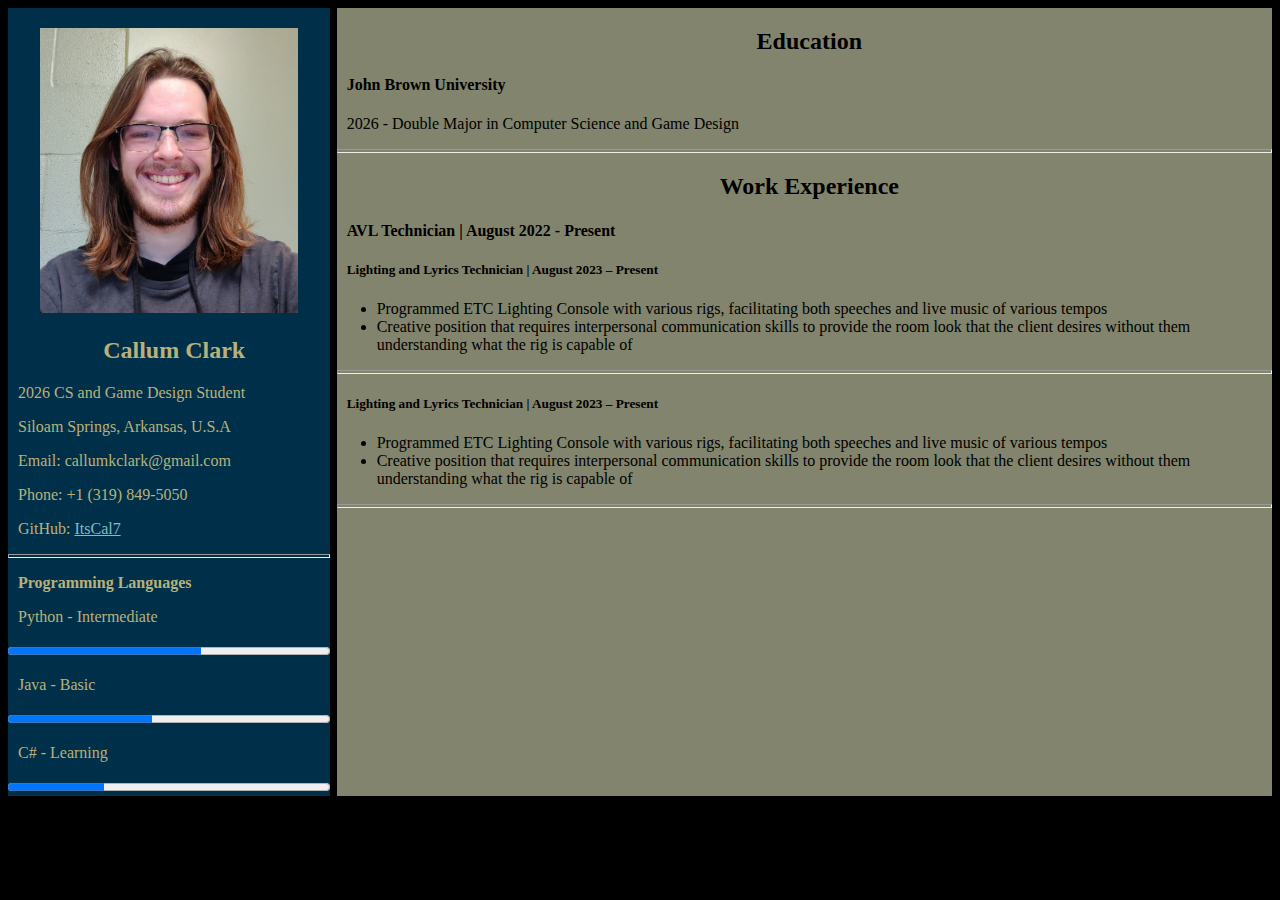
==== index.html @ 3d7a9f07 "Add files via upload" ====
<!DOCTYPE html>
<html>
	<head>
		<title>Callum Clark's CV</title>
		<link rel="stylesheet" href="style.css"/>
	</head>
	
<body>
<div class="container">
    <div class="leftPane">
        <center><img src="me.jpg" style="width:80%" alt="Profile Picture"></center>
        <h2 class="pPadding">Callum Clark</h2>
        <p>2026 CS and Game Design Student</p>
        <p>Siloam Springs, Arkansas, U.S.A</p>
        <p>Email: callumkclark@gmail.com</p>
        <p>Phone: +1 (319) 849-5050</p>
        <p>GitHub: <a href="https://github.com/ItsCal7" target="_blank">ItsCal7</a></p>
        <hr>

        <p><b>Programming Languages</b></p>
		
		<p>Python - Intermediate</p>
        <progress value="60" max="100"> 60% </progress>
		
        <p>Java - Basic<br></p>
		<progress value="45" max="100"> 45% </progress>
		
        <p>C# - Learning</p>
		<progress value="30" max="100"> 30% </progress>
		
    </div>
	<div class="centerLine"> </div>
    <div class="rightPane">
		<h2 class="pPadding">Education</h2>
          <h4 class="pPadding"><b>John Brown University</b></h4>
          <p>2026 - Double Major in Computer Science and Game Design</p>
          <hr>
		  
        <h2 class="pPadding">Work Experience</h2>
        <h4 class="pPadding"><b>AVL Technician | August 2022 - Present</b></h4>
        <h5 class="pPadding">Lighting and Lyrics Technician | August 2023 – Present</h6>
        <p>
			<ul>
			<li> Programmed ETC Lighting Console with various rigs, facilitating both speeches and live music of various tempos
			<li> Creative position that requires interpersonal communication skills to provide the room look that the client desires without them understanding what the rig is capable of
			</ul>
		</p>
        <hr>
        <h5 class="pPadding">Lighting and Lyrics Technician | August 2023 – Present</h6>
        <p>
			<ul>
			<li> Programmed ETC Lighting Console with various rigs, facilitating both speeches and live music of various tempos
			<li> Creative position that requires interpersonal communication skills to provide the room look that the client desires without them understanding what the rig is capable of
			</ul>
		</p>
        <hr>
    </div>
</div>
</body>
</html>
---- style.css ----
body
{
	background-color: black;
}

a
{
	color: #7EBDC3;
}

.container 
{
	display: flex;
}

.leftPane {
	color: #bab079;
	width: 25.5%;
	height: 100hv;
	background-color: #003049;
}

.centerLine 
{
	width: .5%;
	height: 100hv;
	background-color: black;
}

.rightPane 
{
	left: 100px;
	width: 74%;
	height: 100hv;
	background-color: #82846D;
}

h2
{
	text-align: center;
}

p
{
	padding-left: 10px;
}

.pPadding
{
	padding-left: 10px;
}

img
{
	padding-top: 20px;
}

hr
{
	height: 2px;
}

progress
{
	padding-left: 100%;
}
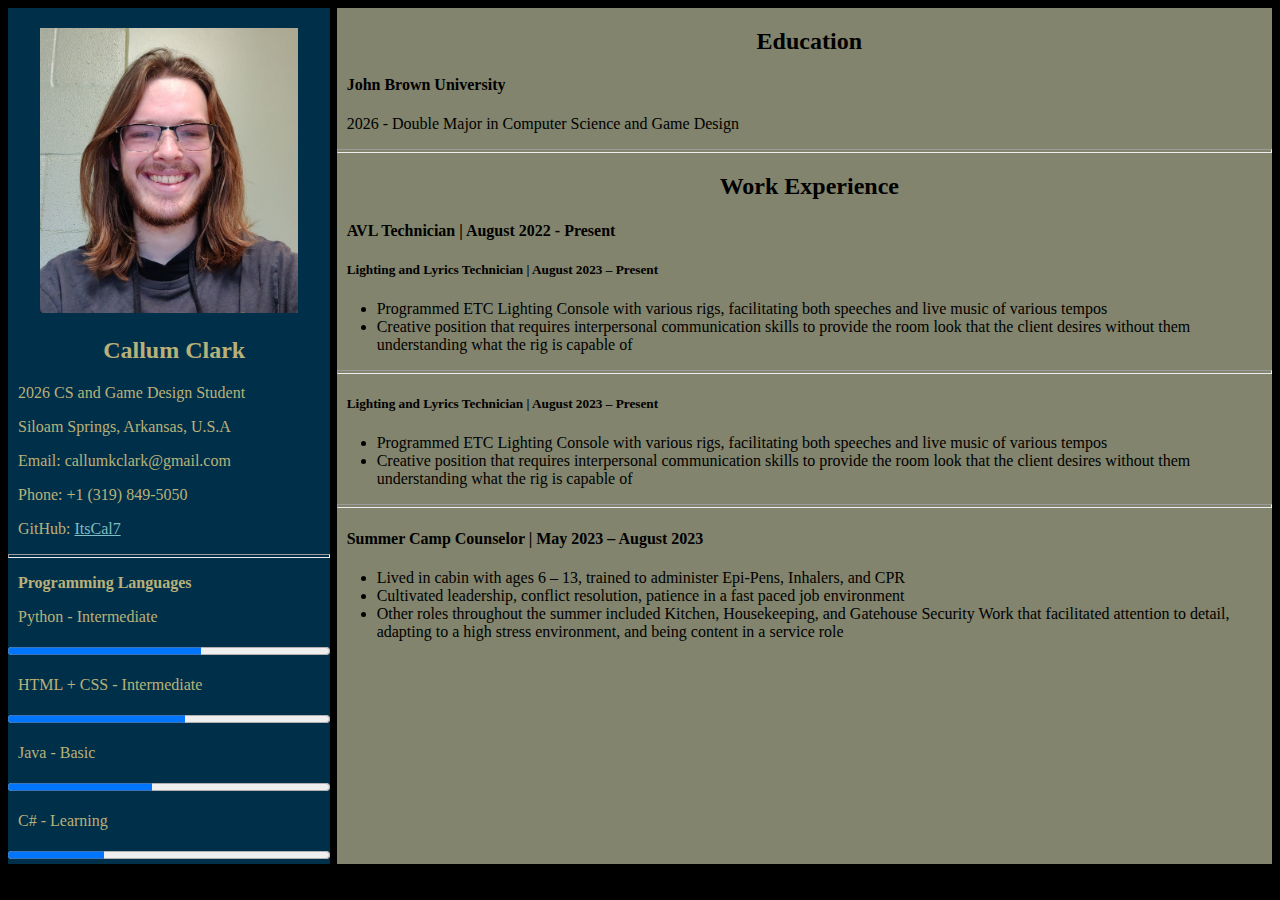
==== commit 6d745831: "Add files via upload" ====
--- a/index.html
+++ b/index.html
@@ -21,7 +21,9 @@
 		
 		<p>Python - Intermediate</p>
         <progress value="60" max="100"> 60% </progress>
-		
+		<p> HTML + CSS - Intermediate </p>
+		<progress value="55" max="100"> 55% </progress>
+
         <p>Java - Basic<br></p>
 		<progress value="45" max="100"> 45% </progress>
 		
@@ -54,6 +56,13 @@
 			</ul>
 		</p>
         <hr>
+		<h4 class="pPadding"><b>Summer Camp Counselor | May 2023 – August 2023</b></h4>
+		<p>
+		<ul>
+		<li> Lived in cabin with ages 6 – 13, trained to administer Epi-Pens, Inhalers, and CPR
+		<li> Cultivated leadership, conflict resolution, patience in a fast paced job environment
+		<li> Other roles throughout the summer included Kitchen, Housekeeping, and Gatehouse Security Work that facilitated attention to detail, adapting to a high stress environment, and being content in a service role
+
     </div>
 </div>
 </body>
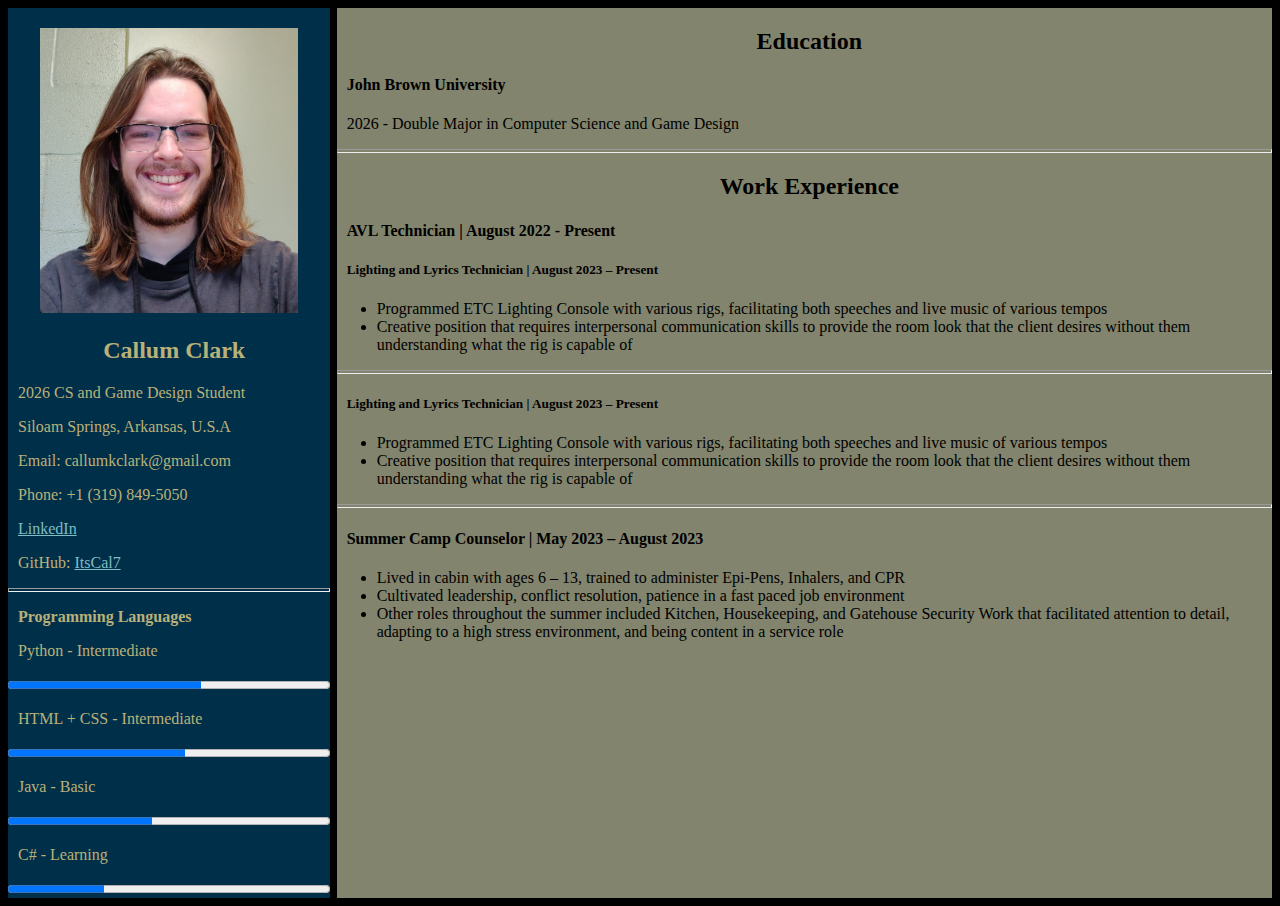
==== commit 10d57755: "Update index.html" ====
--- a/index.html
+++ b/index.html
@@ -14,6 +14,7 @@
         <p>Siloam Springs, Arkansas, U.S.A</p>
         <p>Email: callumkclark@gmail.com</p>
         <p>Phone: +1 (319) 849-5050</p>
+	<p><a href="https://www.linkedin.com/in/callum-clark-7870a9299/" target="_blank">LinkedIn</a></p>
         <p>GitHub: <a href="https://github.com/ItsCal7" target="_blank">ItsCal7</a></p>
         <hr>
 
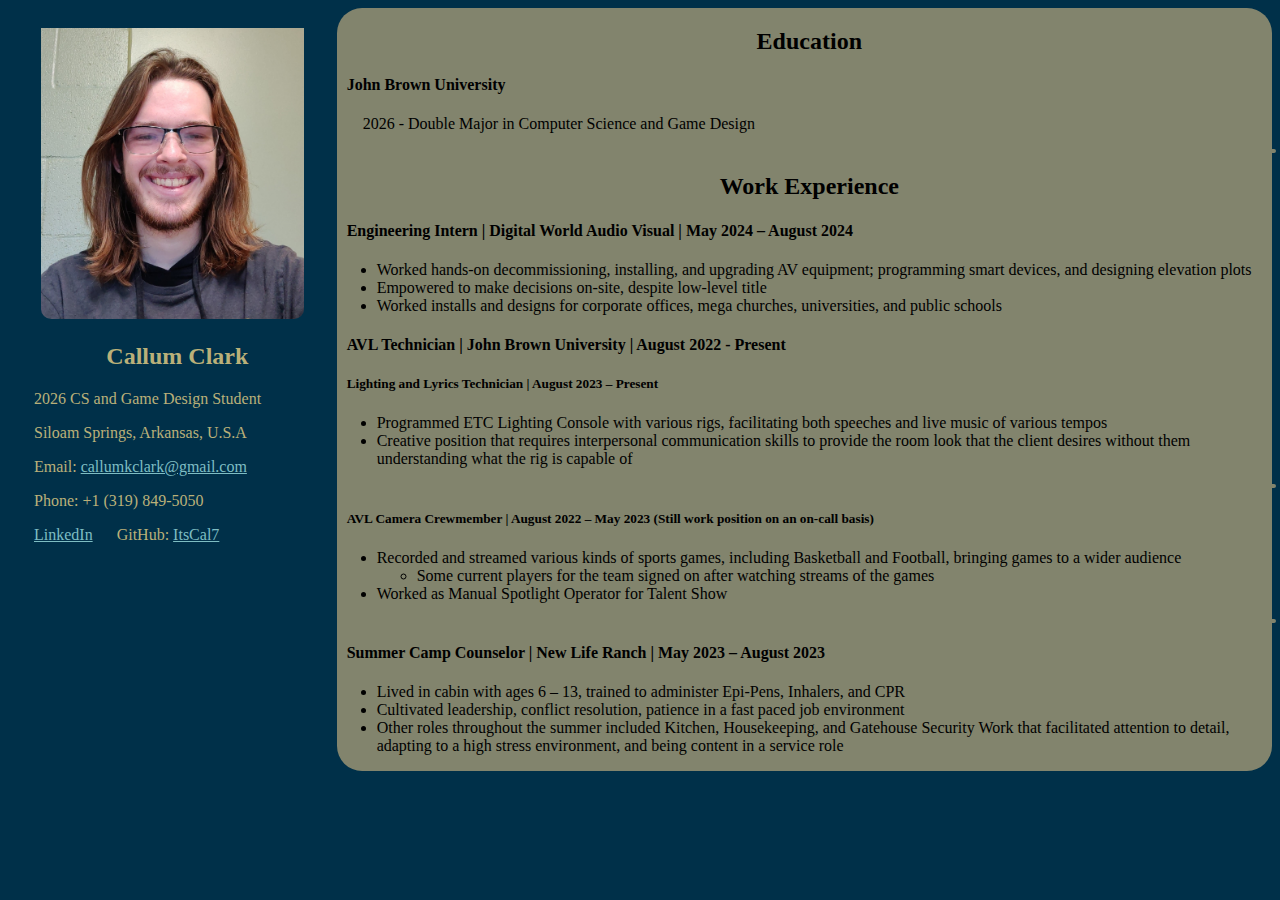
==== commit 5305ed08: "Up To Date Resume" ====
--- a/index.html
+++ b/index.html
@@ -3,67 +3,72 @@
 	<head>
 		<title>Callum Clark's CV</title>
 		<link rel="stylesheet" href="style.css"/>
+		<link rel="stylesheet" href="https://cdnjs.cloudflare.com/ajax/libs/font-awesome/4.7.0/css/font-awesome.min.css">
 	</head>
 	
 <body>
 <div class="container">
     <div class="leftPane">
-        <center><img src="me.jpg" style="width:80%" alt="Profile Picture"></center>
+	<!--<center><a href="index.html" class="nav chain"><i class="fa fa-home fa-lg"></i></a><a href="programming.html" class="nav chain">Programming</a><a href="production.html" class="nav chain">Production</a><a href="service.html" class="nav">Service</a></center>
+	<hr>-->
+        <center><img src="me.jpg" style="width:80%" alt="Profile Picture">
         <h2 class="pPadding">Callum Clark</h2>
-        <p>2026 CS and Game Design Student</p>
-        <p>Siloam Springs, Arkansas, U.S.A</p>
-        <p>Email: callumkclark@gmail.com</p>
-        <p>Phone: +1 (319) 849-5050</p>
-	<p><a href="https://www.linkedin.com/in/callum-clark-7870a9299/" target="_blank">LinkedIn</a></p>
-        <p>GitHub: <a href="https://github.com/ItsCal7" target="_blank">ItsCal7</a></p>
-        <hr>
-
-        <p><b>Programming Languages</b></p>
-		
-		<p>Python - Intermediate</p>
-        <progress value="60" max="100"> 60% </progress>
-		<p> HTML + CSS - Intermediate </p>
-		<progress value="55" max="100"> 55% </progress>
-
-        <p>Java - Basic<br></p>
-		<progress value="45" max="100"> 45% </progress>
-		
-        <p>C# - Learning</p>
-		<progress value="30" max="100"> 30% </progress>
-		
+		</center>
+        <p>&emsp;2026 CS and Game Design Student</p>
+        <p>&emsp;Siloam Springs, Arkansas, U.S.A</p>
+        <p>&emsp;Email: <a href= "mailto: callumkclark@gmail.com">callumkclark@gmail.com</a></p>
+        <p>&emsp;Phone: +1 (319) 849-5050</p>
+	<p>&emsp;<a href="https://www.linkedin.com/in/callum-clark-7870a9299/" target="_blank">LinkedIn</a> &emsp; GitHub: <a href="https://github.com/ItsCal7" target="_blank">ItsCal7</a></p>
     </div>
+	
 	<div class="centerLine"> </div>
     <div class="rightPane">
 		<h2 class="pPadding">Education</h2>
           <h4 class="pPadding"><b>John Brown University</b></h4>
-          <p>2026 - Double Major in Computer Science and Game Design</p>
+          <p>&emsp;2026 - Double Major in Computer Science and Game Design</p>
           <hr>
 		  
         <h2 class="pPadding">Work Experience</h2>
-        <h4 class="pPadding"><b>AVL Technician | August 2022 - Present</b></h4>
-        <h5 class="pPadding">Lighting and Lyrics Technician | August 2023 – Present</h6>
-        <p>
+		<h4 class="pPadding">Engineering Intern | Digital World Audio Visual | May 2024 – August 2024</h4>
+		<div class="dwav-dropdown">
+			<p>
+				<ul>
+					<li> Worked hands-on decommissioning, installing, and upgrading AV equipment; programming smart devices, and designing elevation plots
+					<li> Empowered to make decisions on-site, despite low-level title
+					<li> Worked installs and designs for corporate offices, mega churches, universities, and public schools
+				<ul>
+			</p>
+		</div>
+        <h4 class="pPadding"><b>AVL Technician | John Brown University | August 2022 - Present</b><!--<i class="fa fa-caret-down pPadding fa-lg"></i>--></h4>
+		<div class="avl-dropdown">
+			<h5 class="pPadding">Lighting and Lyrics Technician | August 2023 – Present</h6>
+			<p>
+				<ul>
+					<li> Programmed ETC Lighting Console with various rigs, facilitating both speeches and live music of various tempos
+					<li> Creative position that requires interpersonal communication skills to provide the room look that the client desires without them understanding what the rig is capable of
+				</ul>
+			</p>
+			<hr>
+			<h5 class="pPadding">AVL Camera Crewmember | August 2022 – May 2023	(Still work position on an on-call basis)</h6>
+			<p>
+				<ul>
+					<li> Recorded and streamed various kinds of sports games, including Basketball and Football, bringing games to a wider audience
+					<ul>
+						<li>Some current players for the team signed on after watching streams of the games
+					</ul>
+					<li>Worked as Manual Spotlight Operator for Talent Show
+				</ul>
+			</p>
+		</div>
+        <hr>
+		<h4 class="pPadding"><b>Summer Camp Counselor | New Life Ranch | May 2023 – August 2023</b></h4>
+		<div "nlr-dropdown">
+			<p>
 			<ul>
-			<li> Programmed ETC Lighting Console with various rigs, facilitating both speeches and live music of various tempos
-			<li> Creative position that requires interpersonal communication skills to provide the room look that the client desires without them understanding what the rig is capable of
-			</ul>
-		</p>
-        <hr>
-        <h5 class="pPadding">Lighting and Lyrics Technician | August 2023 – Present</h6>
-        <p>
-			<ul>
-			<li> Programmed ETC Lighting Console with various rigs, facilitating both speeches and live music of various tempos
-			<li> Creative position that requires interpersonal communication skills to provide the room look that the client desires without them understanding what the rig is capable of
-			</ul>
-		</p>
-        <hr>
-		<h4 class="pPadding"><b>Summer Camp Counselor | May 2023 – August 2023</b></h4>
-		<p>
-		<ul>
-		<li> Lived in cabin with ages 6 – 13, trained to administer Epi-Pens, Inhalers, and CPR
-		<li> Cultivated leadership, conflict resolution, patience in a fast paced job environment
-		<li> Other roles throughout the summer included Kitchen, Housekeeping, and Gatehouse Security Work that facilitated attention to detail, adapting to a high stress environment, and being content in a service role
-
+			<li> Lived in cabin with ages 6 – 13, trained to administer Epi-Pens, Inhalers, and CPR
+			<li> Cultivated leadership, conflict resolution, patience in a fast paced job environment
+			<li> Other roles throughout the summer included Kitchen, Housekeeping, and Gatehouse Security Work that facilitated attention to detail, adapting to a high stress environment, and being content in a service role
+		</div>
     </div>
 </div>
 </body>
--- a/style.css
+++ b/style.css
@@ -1,11 +1,30 @@
 body
 {
-	background-color: black;
+	background-color: #003049;
 }
 
 a
 {
 	color: #7EBDC3;
+}
+
+.nav
+{
+	display: inline-block;
+	font-size: 19px;
+	font-weight: bold;
+	padding: 7px;
+	color: #82846D;
+}
+
+.nav:hover
+{
+	text-decoration: dotted underline;
+}
+
+.chain
+{
+	border-right: 1px solid #82846D;
 }
 
 .container 
@@ -15,24 +34,18 @@
 
 .leftPane {
 	color: #bab079;
-	width: 25.5%;
-	height: 100hv;
+	width: 26%;
+	height: 100%;
 	background-color: #003049;
-}
-
-.centerLine 
-{
-	width: .5%;
-	height: 100hv;
-	background-color: black;
 }
 
 .rightPane 
 {
 	left: 100px;
 	width: 74%;
-	height: 100hv;
+	height: 100%;
 	background-color: #82846D;
+	border-radius: 25px;
 }
 
 h2
@@ -53,14 +66,12 @@
 img
 {
 	padding-top: 20px;
+	border-radius: 10px;
 }
 
 hr
 {
-	height: 2px;
+	border: 2px solid #82846D;
+	border-radius: 2px;
+	width: 100%;
 }
-
-progress
-{
-	padding-left: 100%;
-}
